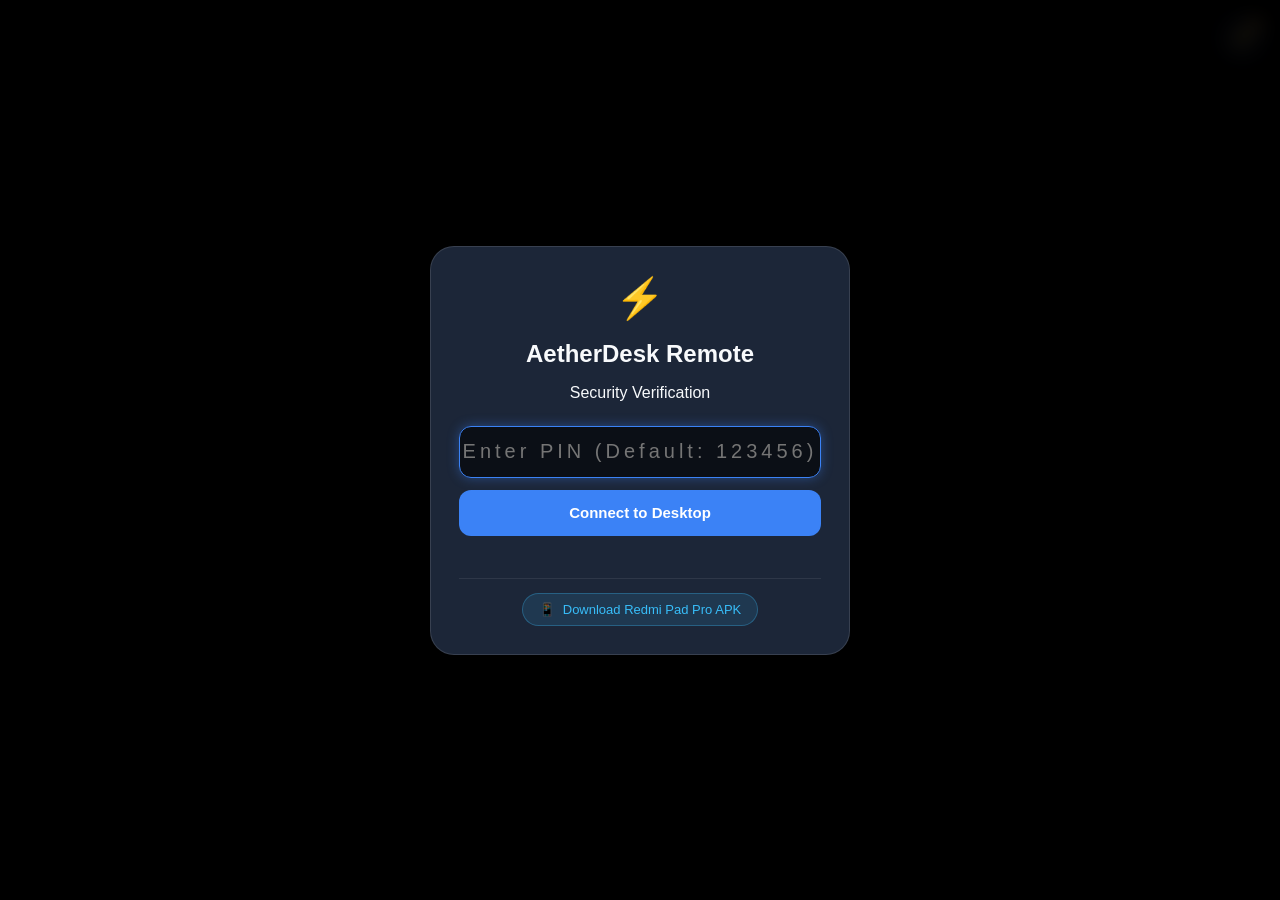
==== static/index.html @ eff1a73f "Initial commit: AetherDesk - GPU-accelerated Remote Desktop with Zero-Config LAN Discovery" ====
<!DOCTYPE html>
<html lang="en">
<head>
  <meta charset="UTF-8">
  <meta name="viewport" content="width=device-width, initial-scale=1.0, maximum-scale=5.0, user-scalable=no, viewport-fit=cover">
  <title>AetherDesk - Personal Remote Desktop</title>
  <link rel="manifest" href="/manifest.json">
  <meta name="apple-mobile-web-app-capable" content="yes">
  <meta name="apple-mobile-web-app-status-bar-style" content="black-translucent">
  <meta name="mobile-web-app-capable" content="yes">
  <meta name="theme-color" content="#090d16">
  <link rel="icon" type="image/png" href="/static/icon.png">
  <link rel="stylesheet" href="/static/styles.css?v=2.2.0">
</head>
<body>
  <!-- Connecting Screen / Splash -->
  <div id="splash-overlay" class="modal-overlay open">
    <div class="modal-card splash-card">
      <div class="brand-logo pulse">⚡</div>
      <h2>AetherDesk Remote</h2>
      <p id="splash-status">Connecting to PC...</p>
      
      <!-- PIN Login Section -->
      <div id="login-section" class="pin-container" style="display: none;">
        <input type="password" id="pin-input" maxlength="12" placeholder="Enter PIN (Default: 123456)" inputmode="numeric" autocomplete="off">
        <button id="btn-login" class="btn-primary">Connect to Desktop</button>
        <div id="login-error" class="error-msg"></div>

        <div style="margin-top: 18px; padding-top: 14px; border-top: 1px solid rgba(255,255,255,0.08); text-align: center;">
          <a href="/apk" download class="btn-apk-download" style="display: inline-flex; align-items: center; gap: 8px; font-size: 13px; color: #38bdf8; text-decoration: none; padding: 8px 16px; background: rgba(56, 189, 248, 0.12); border: 1px solid rgba(56, 189, 248, 0.3); border-radius: 999px; transition: all 0.2s ease;">
            <span>📱</span>
            <span>Download Redmi Pad Pro APK</span>
          </a>
        </div>
      </div>
    </div>
  </div>

  <!-- Main Viewport (100% Guaranteed Full Desktop View) -->
  <div id="display-container" class="display-container">
    <canvas id="remote-canvas"></canvas>
    <video id="remote-video" autoplay playsinline muted></video>
    <div id="touch-indicator" class="touch-indicator"></div>
  </div>

  <!-- Discreet Floating Action Button (FAB Menu) - Chrome Remote Desktop Style -->
  <button id="fab-menu" class="fab-menu" title="Remote Menu">
    <span class="fab-icon">⚡</span>
    <span class="fab-badge" id="fab-status-dot"></span>
  </button>

  <!-- Optional Side Mouse Helper (Vertical in right margin, 0% taskbar overlap) -->
  <div id="side-mouse-bar" class="side-mouse-bar">
    <button id="side-btn-left" class="side-btn" title="Left Click">L</button>
    <button id="side-btn-right" class="side-btn" title="Right Click">R</button>
    <div class="side-scroll-widget" id="side-scroll-widget" title="Slide to scroll">
      <span class="side-scroll-arrow">▲</span>
      <div class="side-scroll-track" id="side-scroll-track">
        <div class="side-scroll-thumb" id="side-scroll-thumb"></div>
      </div>
      <span class="side-scroll-arrow">▼</span>
    </div>
    <button id="side-btn-hide" class="side-btn icon-btn" title="Hide Side Bar">✕</button>
  </div>

  <!-- Slide-out Control Center Panel -->
  <div id="control-panel" class="control-panel">
    <div class="panel-header">
      <div class="panel-title">
        <span class="brand-bolt">⚡</span>
        <div>
          <h3>AetherDesk</h3>
          <span id="panel-pc-info" class="panel-subtitle">Connected</span>
        </div>
      </div>
      <button id="btn-close-panel" class="icon-btn close-panel-btn">✕</button>
    </div>

    <div class="panel-content">
      <!-- Screen Scaling Option (Fit vs Fill) -->
      <div class="panel-section">
        <label class="section-label">Desktop Viewport</label>
        <div class="mode-selector">
          <button id="scale-fit-btn" class="mode-btn active">
            <span class="mode-emoji">🖥️</span>
            <div>
              <strong>Fit Screen (Recommended)</strong>
              <small>100% of Windows Taskbar visible</small>
            </div>
          </button>
          <button id="scale-fill-btn" class="mode-btn">
            <span class="mode-emoji">📐</span>
            <div>
              <strong>Fill / Stretch Screen</strong>
              <small>Edge-to-edge full tablet</small>
            </div>
          </button>
        </div>
      </div>

      <!-- Interaction Mode -->
      <div class="panel-section">
        <label class="section-label">Interaction Mode</label>
        <div class="mode-selector">
          <button id="mode-trackpad-btn" class="mode-btn active">
            <span class="mode-emoji">🖱️</span>
            <div>
              <strong>Trackpad Mode</strong>
              <small>Laptop gesture controls</small>
            </div>
          </button>
          <button id="mode-touch-btn" class="mode-btn">
            <span class="mode-emoji">👆</span>
            <div>
              <strong>Direct Touch</strong>
              <small>Tap directly on screen</small>
            </div>
          </button>
        </div>
      </div>

      <!-- Quick Tools -->
      <div class="panel-section">
        <label class="section-label">Quick Tools</label>
        <div class="tools-grid">
          <button id="btn-open-kbd" class="tool-btn">
            <span class="tool-icon">⌨️</span>
            <span>Keyboard</span>
          </button>
          <button id="btn-open-actions" class="tool-btn">
            <span class="tool-icon">⚡</span>
            <span>Shortcuts</span>
          </button>
          <button id="btn-toggle-side-mouse" class="tool-btn">
            <span class="tool-icon">🖱️</span>
            <span id="side-mouse-label">Side Mouse</span>
          </button>
          <button id="btn-fullscreen-panel" class="tool-btn">
            <span class="tool-icon">⛶</span>
            <span>Fullscreen</span>
          </button>
        </div>
      </div>

      <!-- Performance Settings -->
      <div class="panel-section">
        <label class="section-label">Stream Performance</label>
        <div class="settings-rows">
          <div class="setting-row">
            <span>FPS:</span>
            <select id="setting-fps">
              <option value="60">60 FPS (Ultra Smooth)</option>
              <option value="30" selected>30 FPS (Balanced)</option>
              <option value="15">15 FPS (Battery Saver)</option>
            </select>
          </div>
          <div class="setting-row">
            <span>Quality:</span>
            <select id="setting-quality">
              <option value="90">Ultra (90%)</option>
              <option value="80">High (80%)</option>
              <option value="70" selected>Balanced (70%)</option>
              <option value="50">Low (50%)</option>
            </select>
          </div>
          <div class="setting-row">
            <span>Trackpad Sens: <b id="sens-label">1.2x</b></span>
            <input type="range" id="setting-sens" min="0.5" max="3.0" step="0.1" value="1.2">
          </div>
        </div>
      </div>

      <!-- Gestures Cheat Sheet -->
      <div class="panel-section gestures-card">
        <label class="section-label">Gesture Guide</label>
        <ul class="gesture-list">
          <li>👉 <b>1 Finger Swipe:</b> Move cursor</li>
          <li>👆 <b>1 Finger Tap:</b> Left click</li>
          <li>✌️ <b>2 Finger Tap:</b> Right click</li>
          <li>📜 <b>2 Finger Swipe:</b> Scroll up/down</li>
          <li>✊ <b>Hold & Drag:</b> Click and drag</li>
        </ul>
      </div>

      <!-- Logout -->
      <div class="panel-footer">
        <button id="btn-disconnect" class="btn-secondary">Disconnect</button>
      </div>
    </div>
  </div>

  <!-- Keyboard Drawer -->
  <div id="keyboard-drawer" class="drawer bottom-drawer">
    <div class="drawer-header">
      <span>Virtual Keyboard & Text</span>
      <button id="btn-close-kbd" class="icon-btn">✕</button>
    </div>
    
    <div class="text-input-row">
      <input type="text" id="type-text-input" placeholder="Type text in English or Bengali..." autocomplete="off">
      <button id="btn-send-text" class="btn-primary">Send to PC</button>
    </div>

    <div class="kbd-row">
      <button class="kbd-key mod-key" data-key="esc">Esc</button>
      <button class="kbd-key mod-key" data-key="tab">Tab</button>
      <button class="kbd-key mod-key toggle-key" id="key-win" data-key="win">Win</button>
      <button class="kbd-key mod-key toggle-key" id="key-ctrl" data-key="ctrl">Ctrl</button>
      <button class="kbd-key mod-key toggle-key" id="key-alt" data-key="alt">Alt</button>
      <button class="kbd-key mod-key toggle-key" id="key-shift" data-key="shift">Shift</button>
      <button class="kbd-key mod-key" data-key="backspace">⌫ Back</button>
      <button class="kbd-key mod-key" data-key="delete">Del</button>
    </div>

    <div class="kbd-row">
      <button class="kbd-key" data-key="arrowup">↑</button>
      <button class="kbd-key" data-key="arrowdown">↓</button>
      <button class="kbd-key" data-key="arrowleft">←</button>
      <button class="kbd-key" data-key="arrowright">→</button>
      <button class="kbd-key" data-key="pageup">PgUp</button>
      <button class="kbd-key" data-key="pagedown">PgDn</button>
      <button class="kbd-key kbd-enter" data-key="enter">↵ Enter</button>
    </div>
  </div>

  <!-- Actions & Media Modal -->
  <div id="actions-modal" class="modal-overlay">
    <div class="modal-card">
      <div class="modal-header">
        <h3>⚡ System Shortcuts & Media</h3>
        <button id="btn-close-actions" class="icon-btn">✕</button>
      </div>
      
      <div class="section-title">Windows Actions</div>
      <div class="grid-buttons">
        <button class="action-btn" data-action="win_d">🖥️ Show Desktop (Win+D)</button>
        <button class="action-btn" data-action="alt_tab">🔄 Switch App (Alt+Tab)</button>
        <button class="action-btn" data-action="task_mgr">📊 Task Manager</button>
        <button class="action-btn" data-action="ctrl_c">📋 Copy (Ctrl+C)</button>
        <button class="action-btn" data-action="ctrl_v">📥 Paste (Ctrl+V)</button>
        <button class="action-btn" data-action="ctrl_z">↩️ Undo (Ctrl+Z)</button>
        <button class="action-btn btn-danger" data-action="lock">🔒 Lock PC (Win+L)</button>
      </div>

      <div class="section-title">Media Controls</div>
      <div class="grid-buttons media-grid">
        <button class="action-btn" data-action="vol_up">🔊 Vol +</button>
        <button class="action-btn" data-action="vol_down">🔉 Vol -</button>
        <button class="action-btn" data-action="vol_mute">🔇 Mute</button>
        <button class="action-btn" data-action="play_pause">⏯️ Play / Pause</button>
        <button class="action-btn" data-action="prev_track">⏮️ Prev</button>
        <button class="action-btn" data-action="next_track">⏭️ Next</button>
      </div>
    </div>
  </div>

  <script src="/static/app.js?v=2.2.0"></script>
</body>
</html>
---- static/styles.css ----
:root {
  --bg-primary: #090d16;
  --bg-surface: rgba(15, 23, 42, 0.9);
  --bg-surface-elevated: rgba(30, 41, 59, 0.95);
  --border-color: rgba(255, 255, 255, 0.12);
  --accent-color: #3b82f6;
  --accent-hover: #2563eb;
  --accent-glow: rgba(59, 130, 246, 0.4);
  --text-main: #f8fafc;
  --text-muted: #94a3b8;
  --success: #10b981;
  --warning: #f59e0b;
  --danger: #ef4444;
}

* {
  box-sizing: border-box;
  margin: 0;
  padding: 0;
  -webkit-tap-highlight-color: transparent;
  user-select: none;
  -webkit-user-select: none;
}

body, html {
  width: 100%;
  height: 100%;
  height: 100dvh;
  overflow: hidden;
  background-color: #000;
  margin: 0;
  padding: 0;
  font-family: -apple-system, BlinkMacSystemFont, "Segoe UI", Roboto, Helvetica, Arial, sans-serif;
  color: var(--text-main);
  -webkit-tap-highlight-color: transparent;
  user-select: none;
  -webkit-user-select: none;
}

/* 100% Guaranteed Visible Display Container */
.display-container {
  position: absolute;
  top: 0;
  left: 0;
  width: 100vw;
  height: 100dvh;
  overflow: hidden;
  background-color: #000;
  touch-action: none;
}

#remote-canvas, #remote-video {
  position: absolute;
  pointer-events: none;
}

#remote-canvas {
  display: block;
}

#remote-video {
  display: none;
}

/* Touch indicator ripple */
.touch-indicator {
  position: absolute;
  width: 32px;
  height: 32px;
  border-radius: 50%;
  border: 2px solid var(--accent-color);
  background: rgba(59, 130, 246, 0.25);
  pointer-events: none;
  transform: translate(-50%, -50%) scale(0);
  transition: transform 0.15s ease-out, opacity 0.2s ease-out;
  opacity: 0;
  z-index: 10;
}

.touch-indicator.active {
  transform: translate(-50%, -50%) scale(1);
  opacity: 1;
}

/* Floating Action Button (FAB Menu) - Chrome Remote Desktop style */
.fab-menu {
  position: fixed;
  top: 16px;
  right: 16px;
  width: 44px;
  height: 44px;
  border-radius: 50%;
  background: var(--bg-surface);
  backdrop-filter: blur(14px);
  -webkit-backdrop-filter: blur(14px);
  border: 1px solid var(--border-color);
  color: #fff;
  display: flex;
  align-items: center;
  justify-content: center;
  cursor: pointer;
  box-shadow: 0 4px 20px rgba(0, 0, 0, 0.6);
  z-index: 60;
  touch-action: none;
  transition: opacity 0.3s ease, transform 0.15s ease;
  opacity: 0.85;
}

.fab-menu:active {
  transform: scale(0.92);
}

.fab-menu.idle-dim {
  opacity: 0.28;
}

.fab-icon {
  font-size: 18px;
}

.fab-badge {
  position: absolute;
  top: 4px;
  right: 4px;
  width: 8px;
  height: 8px;
  border-radius: 50%;
  background-color: var(--warning);
  box-shadow: 0 0 6px currentColor;
}

.fab-badge.connected {
  background-color: var(--success);
}

.fab-badge.error {
  background-color: var(--danger);
}

/* Slide-out Control Center Panel */
.control-panel {
  position: fixed;
  top: 0;
  right: -360px;
  width: 320px;
  max-width: 88vw;
  height: 100vh;
  background: var(--bg-surface-elevated);
  backdrop-filter: blur(24px);
  -webkit-backdrop-filter: blur(24px);
  border-left: 1px solid var(--border-color);
  z-index: 100;
  box-shadow: -8px 0 32px rgba(0, 0, 0, 0.7);
  transition: right 0.3s cubic-bezier(0.16, 1, 0.3, 1);
  display: flex;
  flex-direction: column;
}

.control-panel.open {
  right: 0;
}

.panel-header {
  padding: 18px 16px;
  border-bottom: 1px solid var(--border-color);
  display: flex;
  align-items: center;
  justify-content: space-between;
}

.panel-title {
  display: flex;
  align-items: center;
  gap: 10px;
}

.brand-bolt {
  font-size: 24px;
}

.panel-title h3 {
  font-size: 16px;
  font-weight: 700;
}

.panel-subtitle {
  font-size: 12px;
  color: var(--text-muted);
}

.close-panel-btn {
  font-size: 18px;
  padding: 6px;
}

.panel-content {
  flex: 1;
  overflow-y: auto;
  padding: 16px;
  display: flex;
  flex-direction: column;
  gap: 18px;
}

.panel-section {
  display: flex;
  flex-direction: column;
  gap: 8px;
}

.section-label {
  font-size: 11px;
  font-weight: 700;
  text-transform: uppercase;
  color: var(--text-muted);
  letter-spacing: 0.5px;
}

.mode-selector {
  display: flex;
  flex-direction: column;
  gap: 6px;
}

.mode-btn {
  display: flex;
  align-items: center;
  gap: 12px;
  padding: 10px 14px;
  background: rgba(255, 255, 255, 0.04);
  border: 1px solid var(--border-color);
  border-radius: 12px;
  color: var(--text-main);
  cursor: pointer;
  text-align: left;
  transition: all 0.15s ease;
}

.mode-btn.active {
  background: rgba(59, 130, 246, 0.2);
  border-color: var(--accent-color);
  box-shadow: 0 0 10px var(--accent-glow);
}

.mode-emoji {
  font-size: 20px;
}

.mode-btn strong {
  display: block;
  font-size: 14px;
}

.mode-btn small {
  font-size: 11px;
  color: var(--text-muted);
}

.tools-grid {
  display: grid;
  grid-template-columns: 1fr 1fr;
  gap: 8px;
}

.tool-btn {
  display: flex;
  flex-direction: column;
  align-items: center;
  justify-content: center;
  gap: 6px;
  height: 64px;
  background: rgba(255, 255, 255, 0.04);
  border: 1px solid var(--border-color);
  border-radius: 12px;
  color: var(--text-main);
  font-size: 12px;
  font-weight: 600;
  cursor: pointer;
  transition: all 0.15s ease;
}

.tool-btn:active, .tool-btn.active {
  background: var(--accent-color);
  transform: scale(0.96);
}

.tool-icon {
  font-size: 20px;
}

.settings-rows {
  display: flex;
  flex-direction: column;
  gap: 10px;
  background: rgba(0, 0, 0, 0.3);
  padding: 12px;
  border-radius: 12px;
  border: 1px solid var(--border-color);
}

.setting-row {
  display: flex;
  align-items: center;
  justify-content: space-between;
  font-size: 13px;
}

.setting-row select, .setting-row input[type="range"] {
  height: 32px;
  background: rgba(0, 0, 0, 0.5);
  border: 1px solid var(--border-color);
  border-radius: 8px;
  color: #fff;
  padding: 0 8px;
  outline: none;
}

.gestures-card {
  background: rgba(255, 255, 255, 0.03);
  border: 1px solid var(--border-color);
  border-radius: 12px;
  padding: 12px;
}

.gesture-list {
  list-style: none;
  display: flex;
  flex-direction: column;
  gap: 6px;
  font-size: 12px;
  color: var(--text-muted);
}

.gesture-list b {
  color: var(--text-main);
}

.panel-footer {
  margin-top: auto;
  padding-top: 10px;
}

.panel-footer button {
  width: 100%;
}

/* Optional Vertical Side Mouse Helper (0% Taskbar Overlap) */
.side-mouse-bar {
  position: fixed;
  right: 12px;
  top: 50%;
  transform: translateY(-50%);
  display: none;
  flex-direction: column;
  align-items: center;
  gap: 8px;
  padding: 10px 6px;
  background: var(--bg-surface);
  backdrop-filter: blur(16px);
  -webkit-backdrop-filter: blur(16px);
  border: 1px solid var(--border-color);
  border-radius: 24px;
  box-shadow: 0 8px 32px rgba(0, 0, 0, 0.6);
  z-index: 50;
  touch-action: none;
}

.side-mouse-bar.visible {
  display: flex;
}

.side-btn {
  width: 36px;
  height: 36px;
  border-radius: 18px;
  background: var(--bg-surface-elevated);
  border: 1px solid var(--border-color);
  color: #fff;
  font-weight: 700;
  font-size: 13px;
  cursor: pointer;
  display: flex;
  align-items: center;
  justify-content: center;
  transition: all 0.1s ease;
}

.side-btn:active {
  background: var(--accent-color);
  transform: scale(0.92);
}

.side-scroll-widget {
  display: flex;
  flex-direction: column;
  align-items: center;
  gap: 2px;
  padding: 4px;
  background: rgba(0, 0, 0, 0.4);
  border-radius: 12px;
  border: 1px solid var(--border-color);
}

.side-scroll-arrow {
  font-size: 8px;
  color: var(--text-muted);
}

.side-scroll-track {
  width: 12px;
  height: 48px;
  background: rgba(255, 255, 255, 0.05);
  border-radius: 6px;
  position: relative;
  touch-action: none;
}

.side-scroll-thumb {
  position: absolute;
  top: 50%;
  left: 1px;
  width: 10px;
  height: 14px;
  background: var(--accent-color);
  border-radius: 5px;
  transform: translateY(-50%);
}

/* Drawers & Modals */
.drawer {
  position: fixed;
  left: 0;
  right: 0;
  bottom: -400px;
  background: var(--bg-surface);
  backdrop-filter: blur(20px);
  -webkit-backdrop-filter: blur(20px);
  border-top: 1px solid var(--border-color);
  padding: 16px;
  border-radius: 24px 24px 0 0;
  z-index: 120;
  box-shadow: 0 -8px 32px rgba(0, 0, 0, 0.6);
  transition: bottom 0.3s cubic-bezier(0.16, 1, 0.3, 1);
  display: flex;
  flex-direction: column;
  gap: 12px;
}

.drawer.open {
  bottom: 0;
}

.drawer-header {
  display: flex;
  justify-content: space-between;
  align-items: center;
  font-weight: 600;
  font-size: 15px;
}

.text-input-row {
  display: flex;
  gap: 8px;
}

.text-input-row input {
  flex: 1;
  height: 44px;
  padding: 0 14px;
  background: rgba(0, 0, 0, 0.5);
  border: 1px solid var(--border-color);
  border-radius: 12px;
  color: #fff;
  font-size: 15px;
  outline: none;
}

.text-input-row input:focus {
  border-color: var(--accent-color);
}

.kbd-row {
  display: flex;
  gap: 6px;
  overflow-x: auto;
  padding-bottom: 2px;
}

.kbd-key {
  flex: 1;
  min-width: 44px;
  height: 44px;
  background: var(--bg-surface-elevated);
  border: 1px solid var(--border-color);
  border-radius: 10px;
  color: var(--text-main);
  font-size: 13px;
  font-weight: 600;
  display: flex;
  align-items: center;
  justify-content: center;
  cursor: pointer;
  outline: none;
  transition: all 0.1s ease;
}

.kbd-key:active, .kbd-key.active {
  background: var(--accent-color);
  border-color: #60a5fa;
  transform: translateY(2px);
}

.kbd-enter {
  flex: 1.5;
  background: #1e3a8a;
  border-color: #3b82f6;
}

/* Modals & Splash */
.modal-overlay {
  position: fixed;
  inset: 0;
  background: rgba(0, 0, 0, 0.78);
  backdrop-filter: blur(10px);
  -webkit-backdrop-filter: blur(10px);
  display: flex;
  align-items: center;
  justify-content: center;
  z-index: 150;
  opacity: 0;
  pointer-events: none;
  transition: opacity 0.3s ease;
}

.modal-overlay.open {
  opacity: 1;
  pointer-events: auto;
}

.modal-card {
  width: 90%;
  max-width: 420px;
  background: var(--bg-surface-elevated);
  border: 1px solid var(--border-color);
  border-radius: 24px;
  padding: 28px;
  box-shadow: 0 20px 60px rgba(0, 0, 0, 0.8);
  display: flex;
  flex-direction: column;
  gap: 16px;
  text-align: center;
}

.brand-logo {
  font-size: 40px;
  margin-bottom: 2px;
}

.pulse {
  animation: pulse-glow 1.8s infinite ease-in-out;
}

@keyframes pulse-glow {
  0%, 100% {
    transform: scale(1);
    opacity: 0.9;
  }
  50% {
    transform: scale(1.15);
    opacity: 1;
    filter: drop-shadow(0 0 16px rgba(245, 158, 11, 0.6));
  }
}

.pin-container {
  display: flex;
  flex-direction: column;
  gap: 12px;
  width: 100%;
  margin-top: 8px;
}

.pin-container input {
  height: 52px;
  text-align: center;
  font-size: 20px;
  letter-spacing: 4px;
  background: rgba(0, 0, 0, 0.6);
  border: 1px solid var(--border-color);
  border-radius: 12px;
  color: #fff;
  outline: none;
}

.pin-container input:focus {
  border-color: var(--accent-color);
  box-shadow: 0 0 12px var(--accent-glow);
}

.btn-primary {
  height: 46px;
  padding: 0 20px;
  background: var(--accent-color);
  color: #fff;
  border: none;
  border-radius: 12px;
  font-size: 15px;
  font-weight: 600;
  cursor: pointer;
  transition: background 0.2s;
}

.btn-primary:active {
  background: var(--accent-hover);
}

.btn-secondary {
  height: 46px;
  padding: 0 20px;
  background: rgba(255, 255, 255, 0.1);
  color: #fff;
  border: 1px solid var(--border-color);
  border-radius: 12px;
  font-size: 15px;
  font-weight: 500;
  cursor: pointer;
}

.btn-danger {
  border-color: rgba(239, 68, 68, 0.4);
  color: #f87171 !important;
}

.icon-btn {
  background: transparent;
  border: none;
  color: var(--text-muted);
  font-size: 18px;
  cursor: pointer;
  padding: 4px 8px;
}

.error-msg {
  color: var(--danger);
  font-size: 13px;
  text-align: center;
}

.section-title {
  font-size: 12px;
  font-weight: 700;
  text-transform: uppercase;
  color: var(--text-muted);
  letter-spacing: 0.5px;
  margin-top: 4px;
  text-align: left;
}

.grid-buttons {
  display: grid;
  grid-template-columns: 1fr 1fr;
  gap: 8px;
}

.media-grid {
  grid-template-columns: repeat(3, 1fr);
}

.action-btn {
  height: 44px;
  background: rgba(255, 255, 255, 0.05);
  border: 1px solid var(--border-color);
  border-radius: 10px;
  color: var(--text-main);
  font-size: 13px;
  font-weight: 500;
  cursor: pointer;
  transition: all 0.15s ease;
}

.action-btn:active {
  background: var(--accent-color);
  transform: scale(0.96);
}
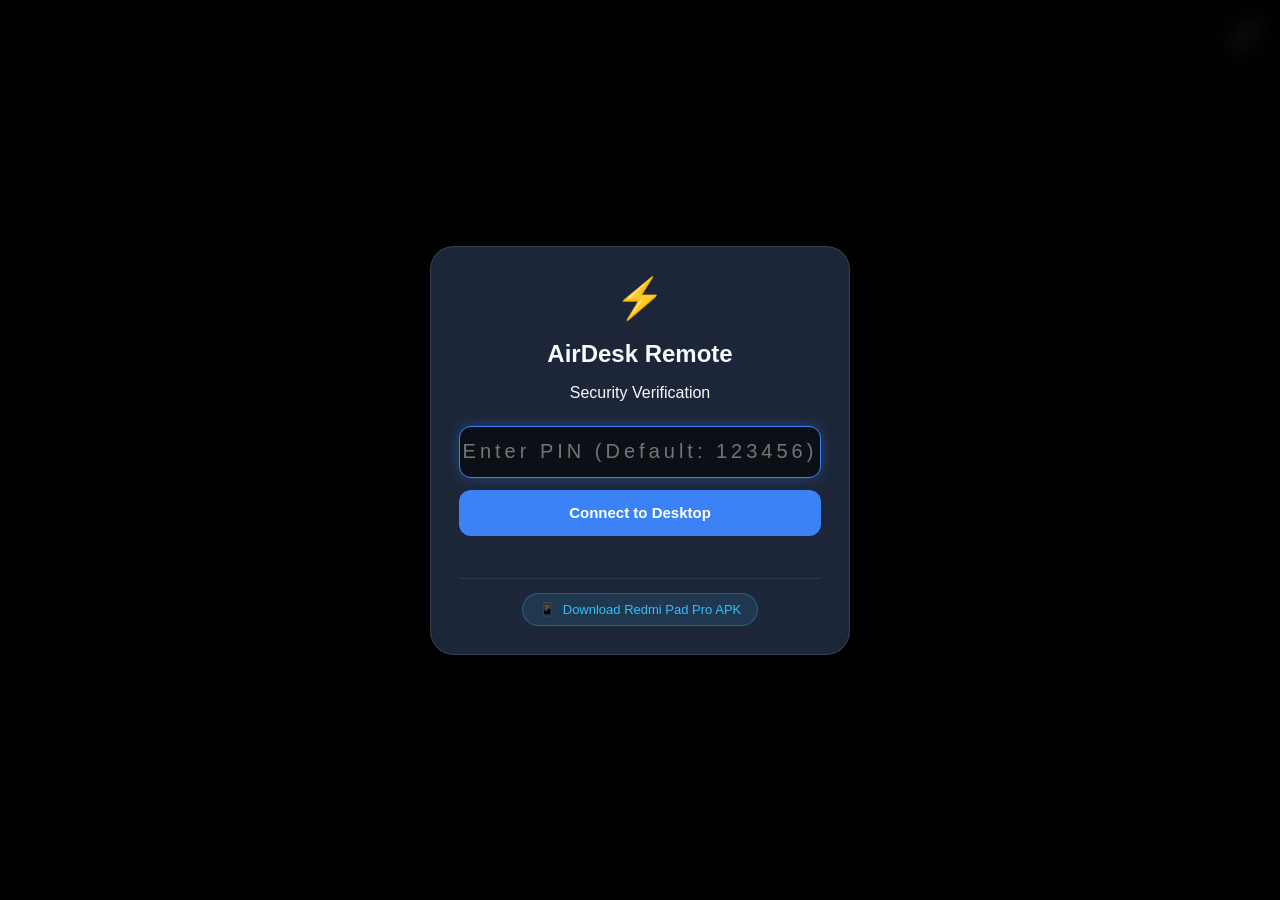
==== commit 1ae444a1: "Brand rename to AirDesk: GPU-accelerated Remote Desktop with Zero-Config LAN Discovery" ====
--- a/static/index.html
+++ b/static/index.html
@@ -3,7 +3,7 @@
 <head>
   <meta charset="UTF-8">
   <meta name="viewport" content="width=device-width, initial-scale=1.0, maximum-scale=5.0, user-scalable=no, viewport-fit=cover">
-  <title>AetherDesk - Personal Remote Desktop</title>
+  <title>AirDesk - Personal Remote Desktop</title>
   <link rel="manifest" href="/manifest.json">
   <meta name="apple-mobile-web-app-capable" content="yes">
   <meta name="apple-mobile-web-app-status-bar-style" content="black-translucent">
@@ -17,7 +17,7 @@
   <div id="splash-overlay" class="modal-overlay open">
     <div class="modal-card splash-card">
       <div class="brand-logo pulse">⚡</div>
-      <h2>AetherDesk Remote</h2>
+      <h2>AirDesk Remote</h2>
       <p id="splash-status">Connecting to PC...</p>
       
       <!-- PIN Login Section -->
@@ -69,7 +69,7 @@
       <div class="panel-title">
         <span class="brand-bolt">⚡</span>
         <div>
-          <h3>AetherDesk</h3>
+          <h3>AirDesk</h3>
           <span id="panel-pc-info" class="panel-subtitle">Connected</span>
         </div>
       </div>
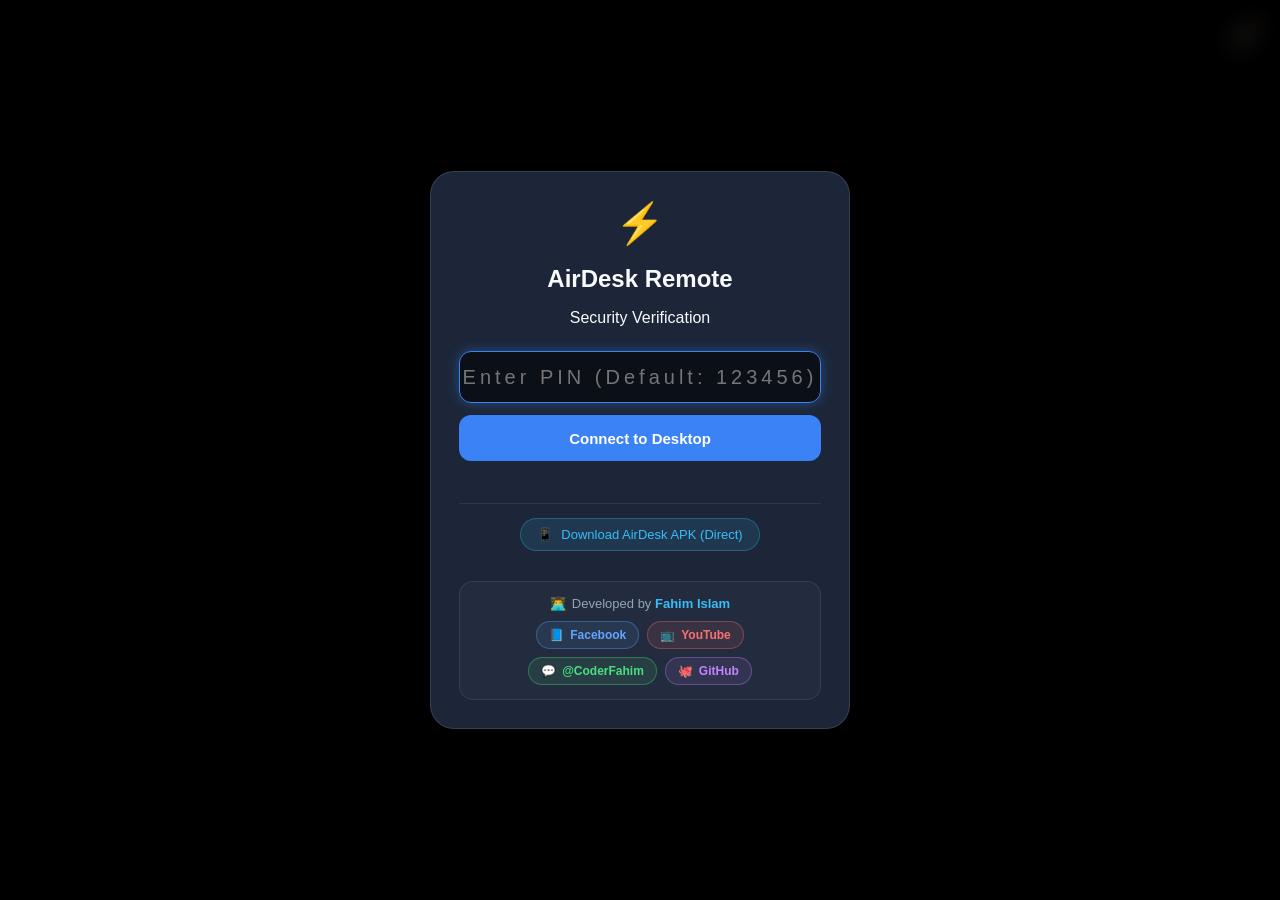
==== commit 271f1e03: "Add Developer info & social links (Fahim Islam) across Web, App, Banner, and README" ====
--- a/static/index.html
+++ b/static/index.html
@@ -29,8 +29,30 @@
         <div style="margin-top: 18px; padding-top: 14px; border-top: 1px solid rgba(255,255,255,0.08); text-align: center;">
           <a href="/apk" download class="btn-apk-download" style="display: inline-flex; align-items: center; gap: 8px; font-size: 13px; color: #38bdf8; text-decoration: none; padding: 8px 16px; background: rgba(56, 189, 248, 0.12); border: 1px solid rgba(56, 189, 248, 0.3); border-radius: 999px; transition: all 0.2s ease;">
             <span>📱</span>
-            <span>Download Redmi Pad Pro APK</span>
+            <span>Download AirDesk APK (Direct)</span>
           </a>
+        </div>
+
+        <!-- Developer Info Card -->
+        <div class="dev-card">
+          <div class="dev-header">
+            <span>👨‍💻</span>
+            <span>Developed by <b>Fahim Islam</b></span>
+          </div>
+          <div class="dev-links">
+            <a href="https://www.facebook.com/fahim.islam.7409/" target="_blank" rel="noopener" class="dev-link-pill fb" title="Facebook Profile">
+              <span>📘</span> Facebook
+            </a>
+            <a href="https://www.youtube.com/@FreelancerFahimIslam/videos" target="_blank" rel="noopener" class="dev-link-pill yt" title="YouTube Channel">
+              <span>📺</span> YouTube
+            </a>
+            <a href="https://wa.me/message/CoderFahim" target="_blank" rel="noopener" class="dev-link-pill wa" title="WhatsApp: @CoderFahim">
+              <span>💬</span> @CoderFahim
+            </a>
+            <a href="https://github.com/fahimislam7409-boop/AirDesk" target="_blank" rel="noopener" class="dev-link-pill gh" title="GitHub Repository">
+              <span>🐙</span> GitHub
+            </a>
+          </div>
         </div>
       </div>
     </div>
@@ -182,6 +204,31 @@
         </ul>
       </div>
 
+      <!-- Developer Info -->
+      <div class="panel-section">
+        <label class="section-label">Developer & Connect</label>
+        <div class="dev-card" style="margin-top: 6px; padding: 10px;">
+          <div class="dev-header" style="margin-bottom: 8px;">
+            <span>👨‍💻</span>
+            <span>Created by <b>Fahim Islam</b></span>
+          </div>
+          <div class="dev-links">
+            <a href="https://www.facebook.com/fahim.islam.7409/" target="_blank" rel="noopener" class="dev-link-pill fb">
+              <span>📘</span> Facebook
+            </a>
+            <a href="https://www.youtube.com/@FreelancerFahimIslam/videos" target="_blank" rel="noopener" class="dev-link-pill yt">
+              <span>📺</span> YouTube
+            </a>
+            <a href="https://wa.me/message/CoderFahim" target="_blank" rel="noopener" class="dev-link-pill wa">
+              <span>💬</span> @CoderFahim
+            </a>
+            <a href="https://github.com/fahimislam7409-boop/AirDesk" target="_blank" rel="noopener" class="dev-link-pill gh">
+              <span>🐙</span> GitHub
+            </a>
+          </div>
+        </div>
+      </div>
+
       <!-- Logout -->
       <div class="panel-footer">
         <button id="btn-disconnect" class="btn-secondary">Disconnect</button>
--- a/static/styles.css
+++ b/static/styles.css
@@ -682,3 +682,60 @@
   background: var(--accent-color);
   transform: scale(0.96);
 }
+
+/* Developer Info Card & Social Links */
+.dev-card {
+  margin-top: 18px;
+  padding: 14px;
+  background: rgba(255, 255, 255, 0.03);
+  border: 1px solid rgba(255, 255, 255, 0.08);
+  border-radius: 14px;
+  text-align: center;
+}
+
+.dev-header {
+  font-size: 13px;
+  color: #94a3b8;
+  margin-bottom: 10px;
+  display: flex;
+  align-items: center;
+  justify-content: center;
+  gap: 6px;
+}
+
+.dev-header b {
+  color: #38bdf8;
+}
+
+.dev-links {
+  display: flex;
+  flex-wrap: wrap;
+  justify-content: center;
+  gap: 8px;
+}
+
+.dev-link-pill {
+  display: inline-flex;
+  align-items: center;
+  gap: 6px;
+  padding: 6px 12px;
+  font-size: 12px;
+  font-weight: 600;
+  text-decoration: none;
+  border-radius: 999px;
+  transition: all 0.2s ease;
+  background: rgba(255, 255, 255, 0.05);
+  border: 1px solid rgba(255, 255, 255, 0.1);
+  color: #e2e8f0;
+}
+
+.dev-link-pill:hover {
+  transform: translateY(-2px);
+  filter: brightness(1.2);
+}
+
+.dev-link-pill.fb { color: #60a5fa; border-color: rgba(96, 165, 250, 0.35); background: rgba(96, 165, 250, 0.1); }
+.dev-link-pill.yt { color: #f87171; border-color: rgba(248, 113, 113, 0.35); background: rgba(248, 113, 113, 0.1); }
+.dev-link-pill.wa { color: #4ade80; border-color: rgba(74, 222, 128, 0.35); background: rgba(74, 222, 128, 0.1); }
+.dev-link-pill.gh { color: #c084fc; border-color: rgba(192, 132, 252, 0.35); background: rgba(192, 132, 252, 0.1); }
+
